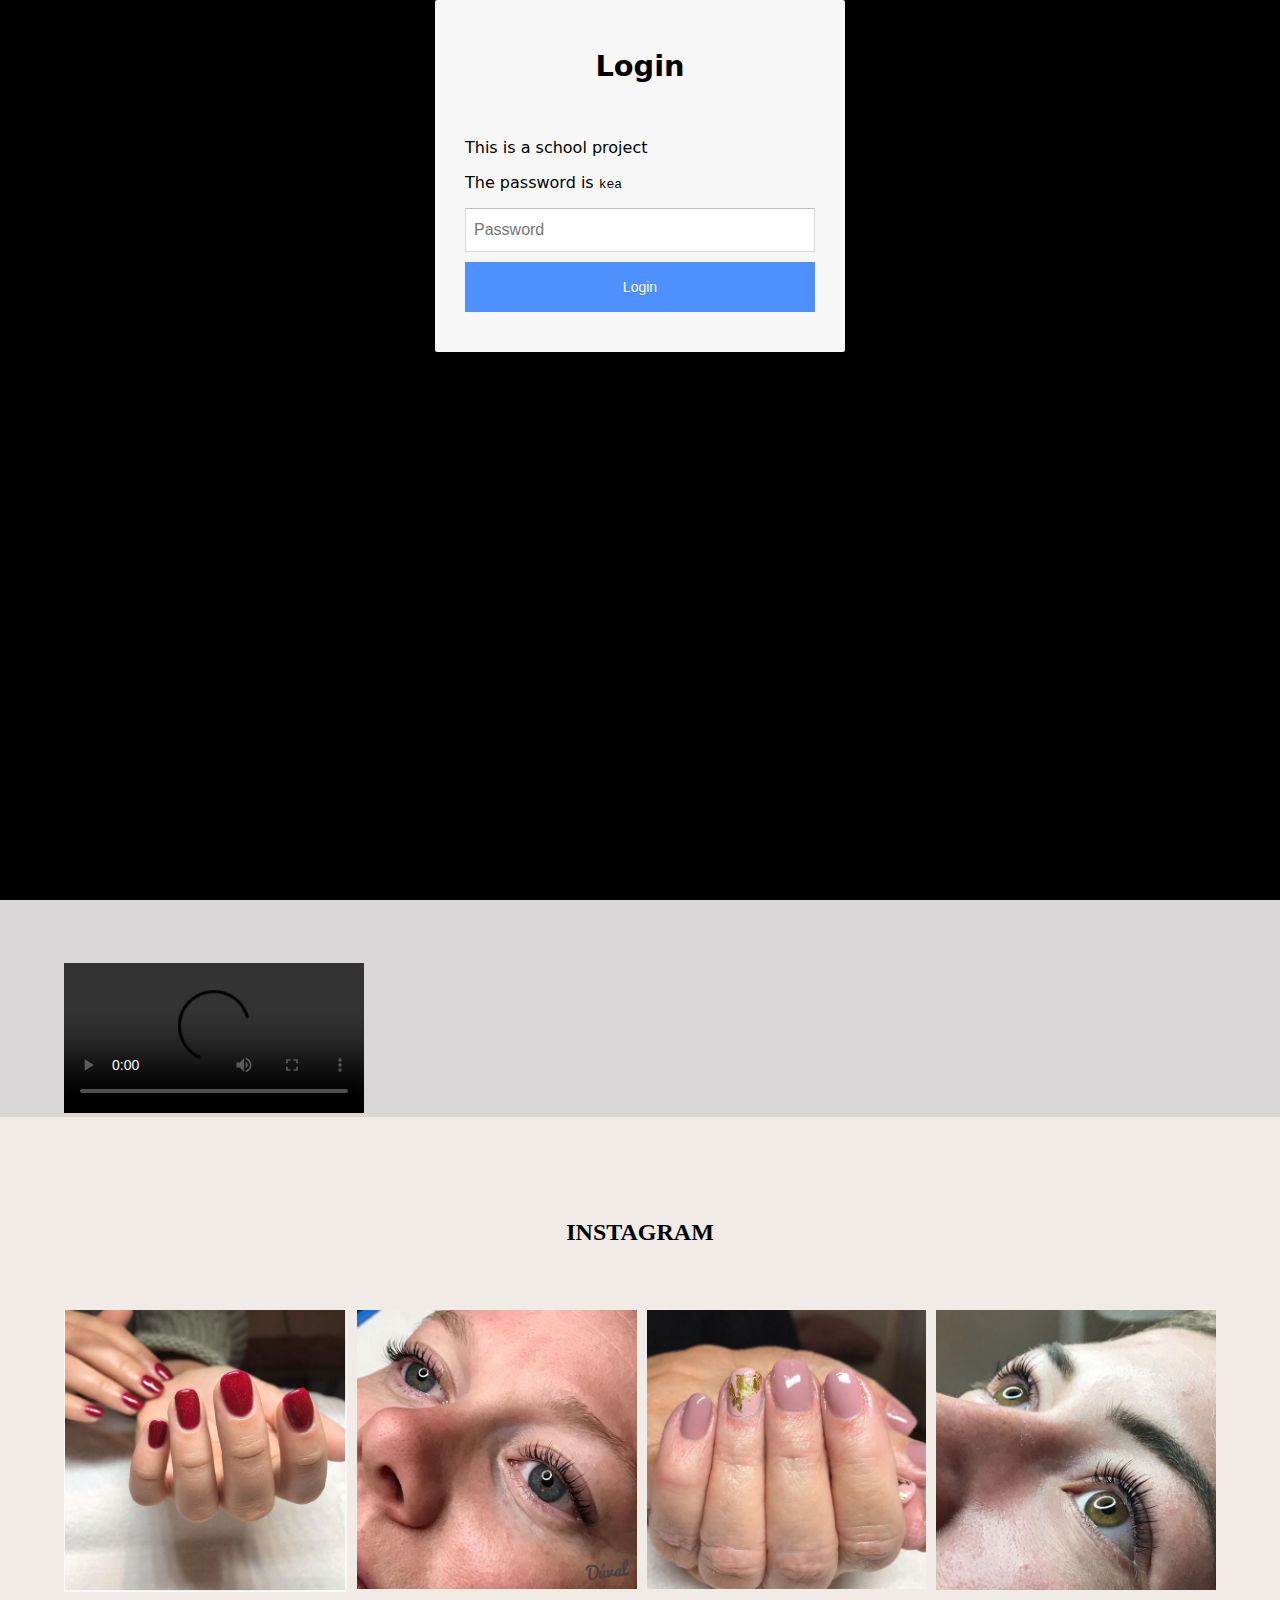
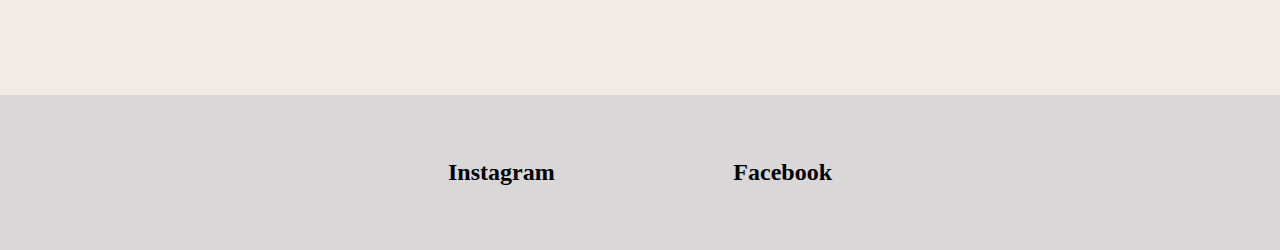
==== index.html @ 5f2fd252 "a" ====
<!DOCTYPE html>
<html lang="en">
  <head>
    <meta charset="UTF-8" />
    <meta http-equiv="X-UA-Compatible" content="IE=edge" />
    <meta name="viewport" content="width=device-width, initial-scale=1.0" />
    <title>Dúval</title>
    <link rel="stylesheet" href="stylescss/mutual_styles.css" />
    <link rel="stylesheet" href="stylescss/index.css" />
    <meta name="robots" content="noindex" />

    <link rel="preconnect" href="https://fonts.googleapis.com" />
    <link rel="preconnect" href="https://fonts.gstatic.com" crossorigin />
    <link
      href="https://fonts.googleapis.com/css2?family=Bodoni+Moda&family=Cormorant+Garamond:wght@300&family=Oranienbaum&display=swap"
      rel="stylesheet"
    />
  </head>

  <body>
    <header>
      <button class="toggle-btn">Menu</button>
      <div class="hjem">
        <a href="index.html"> DÚVAL</a>
      </div>
      <nav>
        <ul>
          <li>
            <a href="negle.html">Negle</a>
          </li>
          <li>
            <a href="vipper.html">Vipper</a>
          </li>
          <li>
            <a href="bars.html">Access Bars</a>
          </li>
          <li>
            <a href="booking.html">Booking</a>
          </li>
          <li>
            <a href="info.html">Om Dúval</a>
          </li>
        </ul>
      </nav>
    </header>

    <main>
      <section id="section_1">
        <video id="splashvideo" poster="video" autoplay muted loop>
          <source
            src="http://www.amaliekn.dk/kea/05_indhold/redesign/splashvideo_done.mp4"
            type="video/mp4"
          />
        </video>
        <h1></h1>
      </section>

      <section id="section_2">
        <ul class="mini">
          <li class="negle">
            <a href="negle.html">Negle</a>
          </li>
          <li class="vipper">
            <a href="vipper.html"> Vipper</a>
          </li>
          <li class="bars">
            <a href="bars.html">Bars</a>
          </li>
        </ul>
      </section>

      <section id="section_3">
        <div class="wrapper">
          <div class="tekst">
            <p>
              Hos Dúval negle og vipper får du lavet flotte og naturlige negle
              og vipper
            </p>

            <p>udført at en professionel negle- og vippe tekniker.</p>
          </div>

          <div class="knap_1">
            <a href="info.html"> Læs mere</a>
          </div>
        </div>

        <div class="knap">
          <a href="booking.html"> Book nu</a>
        </div>
      </section>

      <section id="section_4">
        <div class="video">
          <video
            controls
            src="http://pernilleniels.dk/kea/05_indhold/video.mp4"
          ></video>
        </div>
      </section>

      <section id="section_5">
        <h2>INSTAGRAM</h2>

        <div class="wrapper">
          <div class="billed">
            <img src="instabilleder/insta1.png" alt="insta1" />
          </div>
          <div class="billed">
            <img src="instabilleder/insta2.png" alt="insta2" />
          </div>
          <div class="billed">
            <img src="instabilleder/insta3.png" alt="insta3" />
          </div>
          <div class="billed">
            <img src="instabilleder/insta4.png" alt="insta4" />
          </div>
        </div>
      </section>

      <section id="section_6">
        <div class="wrapper">
          <div class="instagram">
            <a href="https://www.instagram.com/duval_negle/"> Instagram </a>
          </div>
          <div class="facebook">
            <a href="https://www.facebook.com/DuvalNegle">Facebook</a>
          </div>
        </div>
      </section>
    </main>

    <footer></footer>

    <script src="javascript/login.js"></script>
  </body>
</html>
---- stylescss/mutual_styles.css ----
* {
  box-sizing: border-box;
  margin: 0;
}
body {
  background-color: #d9d7d7;
}

/* ------------------------------------------------ header -------------------------------------------- */
/* burgermenu */
.toggle-btn {
  display: none;
}

header {
  background-color: #cfbebe;
  padding-top: 2%;
}
header .hjem{
  text-align: center;
}
.hjem a {
  font-size: 5rem;
<<<<<<< HEAD
  margin-left: 45%;
  font-family: "Bodino moda", serif;
=======
  margin-left: 40%;
  font-family: "Bodoni Moda", serif;
>>>>>>> e6602a6585b14df5806ae4e05a92925666d79647
}
ul {
  list-style: none;
  display: flex;
  justify-content: space-between;
  margin-left: 20%;
  margin-right: 20%;
  padding: 40px;
  display: flex;
  gap: 20px;
}
a {
  font-family: "Bodoni", bold;
  text-decoration: none;
  font-weight: bold;
  font-size: 1.5rem;
  color: black;
}
/* ----------------------------------------------------------------------------------------------------- */
h1 {
  font-family: "Bodoni Moda", serif;
  font-size: 3.5rem;
  text-align: center;
}
p {
  font-family: "Bodino moda", serif;
}

img {
  width: 100%;
  height: auto;
  display: block;
}

.knap a {
  border: solid white 2px;
  padding-block: 2%;
  padding-inline: 10%;
  background-color: #cfbebe;
  border-radius: 20px;
}
/* ------------------------------@MEDIACURRY----------------------------------------------------------------------- */

@media (max-width: 600px) {
  .toggle-btn {
    background: transparent;
    border: none;
    display: block;
    min-width: 44px;
    min-height: 44px;
    font-size: 1.1rem;
    cursor: pointer;
  }

  nav {
    display: none;
  }

  nav.shown {
    border-top: 1px solid #000;
    padding-top: 1rem;
    display: flex;
    flex: 1 1 100%;
    flex-flow: column;
  }

  nav ul {
    display: flex;
    flex-flow: column;
  }
}
---- stylescss/index.css ----
#splashvideo {
  width: 100%;
  height: auto;
  display: block;
}
.knap {
  padding: 10%;
}
.video {
  width: 30%;
  height: auto;
  display: block;
  margin-left: 5%;
}
#section_2 {
  margin-top: 5%;
  margin-bottom: 5%;
}
ul.mini {
  list-style: none;
  padding: 0;
  display: flex;
  flex-flow: column;
}

.mini li {
  padding: 2rem 3rem;
  flex: 1;
  text-align: center;
}
.mini .negle {
  background-image: url("../billeder/negle13.png");
  background-size: cover;
}
.mini .vipper {
  background-image: url("../billeder/vipper.png");
  background-size: cover;
}
.mini .bars {
  background-image: url("../billeder/bars2.png");
  background-size: cover;
}

#section_3 .tekst {
  text-align: center;
}
#section_3 .knap_1 {
  border: solid white 2px;
  padding-block: 0.5%;
  padding-inline: 5%;
  background-color: #cfbebe;
  border-radius: 20px;
  text-align: center;
}
#section_3 .knap {
  text-align: center;
  padding-top: 8%;
}
#section_4 .video {
  place-items: center;
}
#section_5 {
  background-color: #f0ebe7;
  padding-block: 8%;
}
#section_5 h2 {
  text-align: center;
  margin-bottom: 5%;
}
#section_5 .wrapper {
  display: grid;
  grid-template-columns: 1fr 1fr;
  grid-row: 1fr 1fr;
  gap: 20px;
  margin-inline: 2%;
}
#section_6 .wrapper {
  display: flex;
  justify-content: space-between;
  margin-inline: 15%;
  margin-block: 5%;
}

@media (min-width: 600px) {
  ul.mini {
    list-style: none;
    padding: 0;
    display: flex;
    flex-flow: wrap;
  }
  #section_3 .wrapper {
    display: flex;
    /* grid-template-columns: 1fr 1fr; */
    justify-content: space-between;
    padding-left: 20%;
    padding-right: 25%;
    flex-flow: wrap;
  }
  #section_3 .tekst {
    text-align: center;
    font-size: 1.2rem;
  }
  #section_3 .knap_1 {
    border: solid white 2px;
    padding-block: 0.5%;
    padding-inline: 5%;
    background-color: #cfbebe;
    border-radius: 20px;
  }
  #section_5 .wrapper {
    display: flex;
    justify-content: space-between;
    gap: 10px;
    margin-inline: 5%;
  }
  #section_6 .wrapper {
    display: flex;
    justify-content: space-between;
    margin-inline: 35%;
    margin-block: 5%;
  }
}
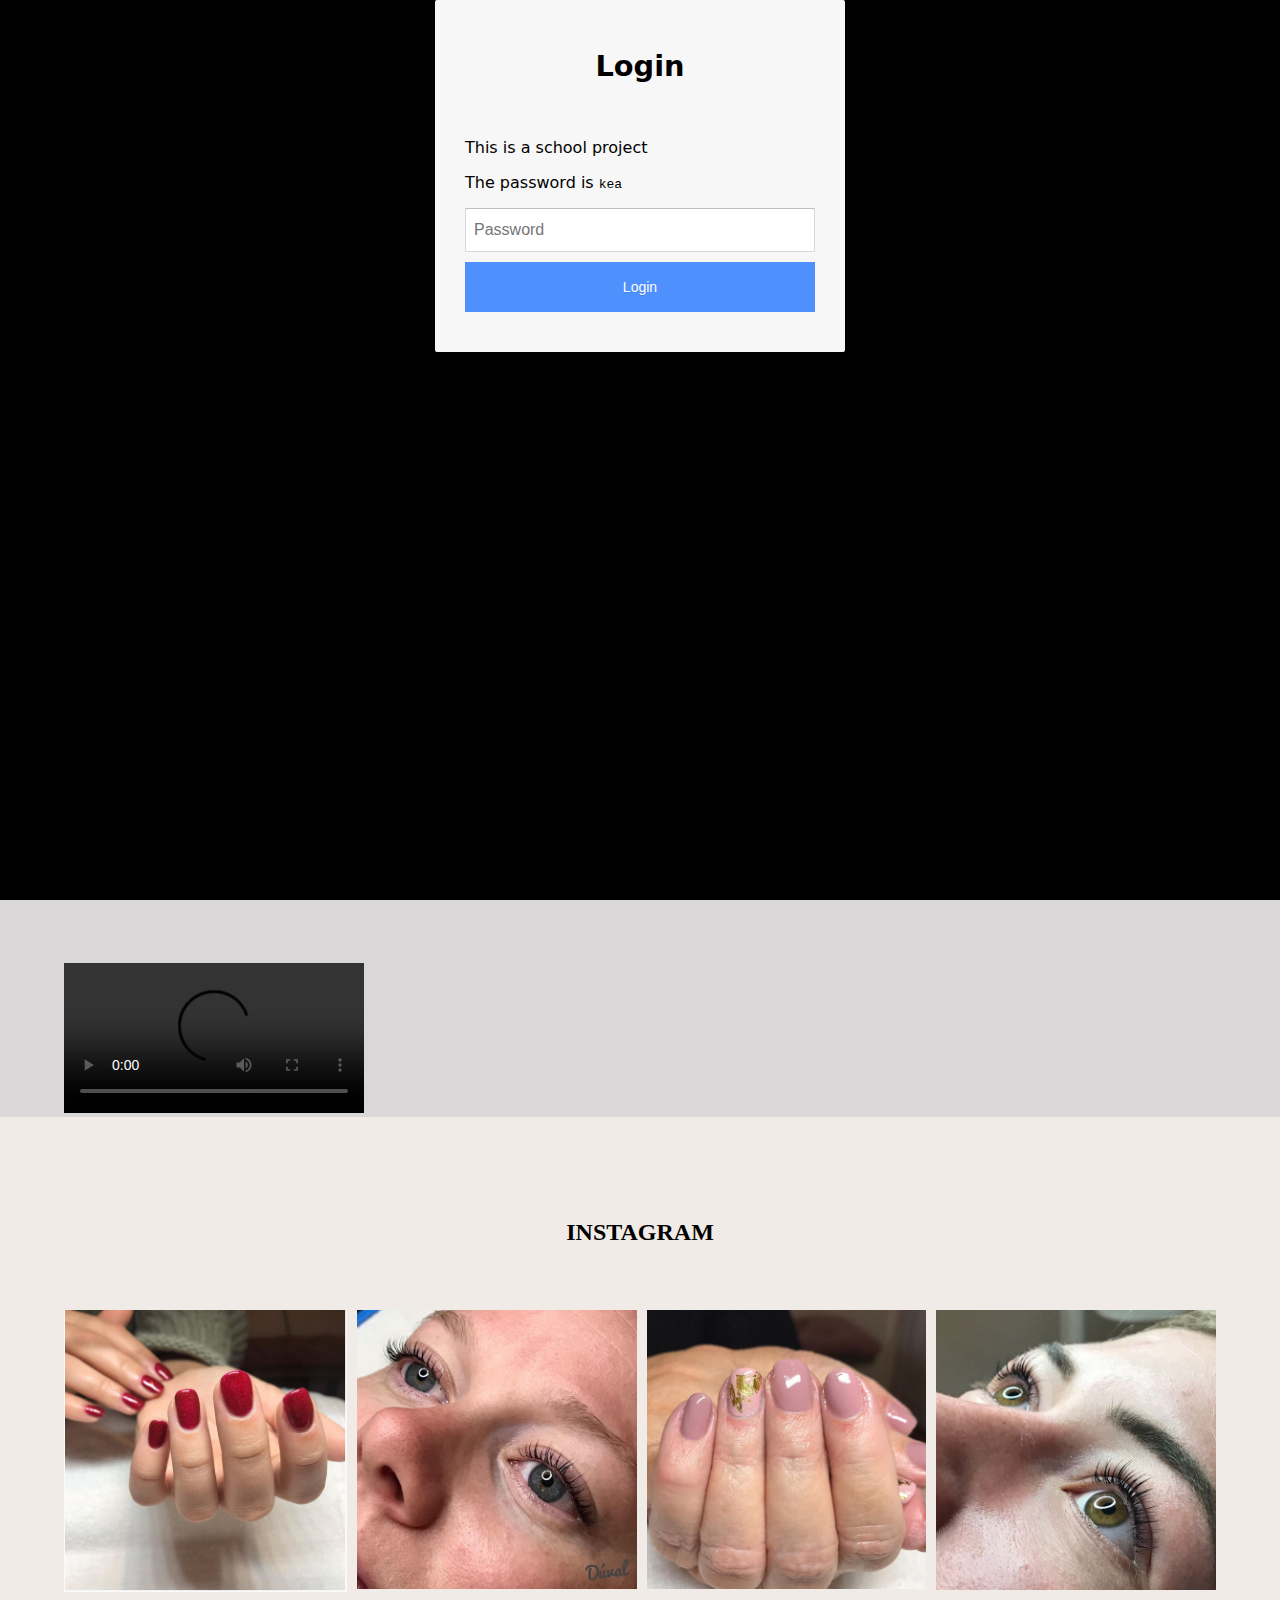
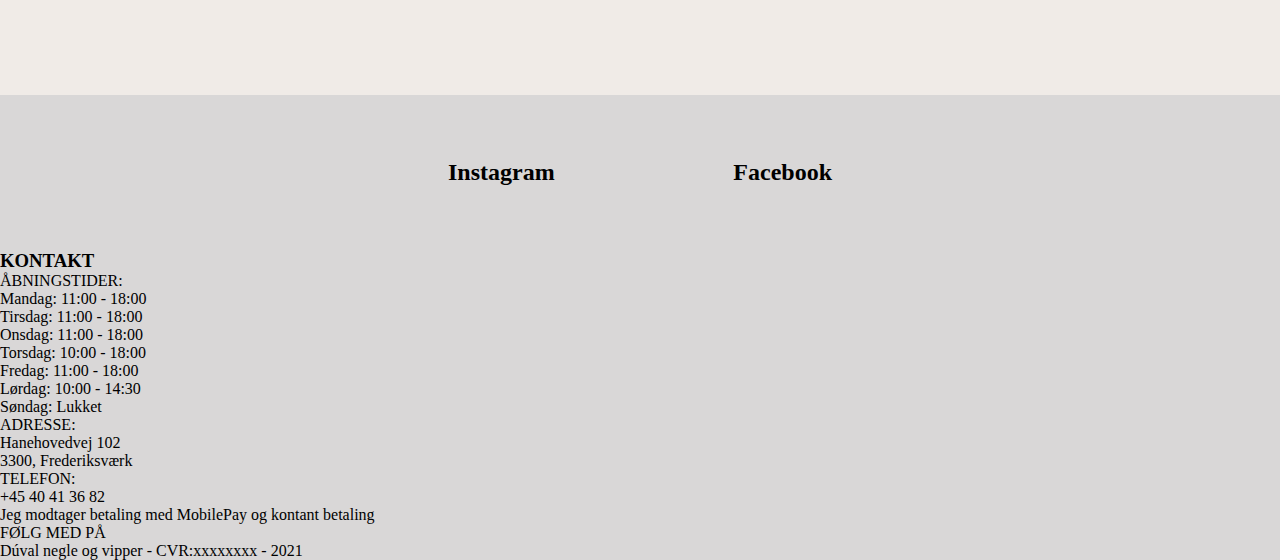
==== commit cd327a6e: "fodnote" ====
--- a/index.html
+++ b/index.html
@@ -130,7 +130,56 @@
       </section>
     </main>
 
-    <footer></footer>
+    <footer>
+      <section id="section_7">
+        <div class="logo"></div>
+        <div class="tekst_fodnote">
+          <div class="kontakt">
+            <h3>KONTAKT</h3>
+            <p>ÅBNINGSTIDER:</p>
+            <div class="mandag">
+              <p>Mandag: 11:00 - 18:00</p>
+            </div>
+            <div class="tirsdag">
+              <p>Tirsdag: 11:00 - 18:00</p>
+            </div>
+            <div class="onsdag">
+              <p>Onsdag: 11:00 - 18:00</p>
+            </div>
+            <div class="torsdag">
+              <p>Torsdag: 10:00 - 18:00</p>
+            </div>
+            <div class="fredag">
+              <p>Fredag: 11:00 - 18:00</p>
+            </div>
+            <div class="lørdag">
+              <p>Lørdag: 10:00 - 14:30</p>
+            </div>
+            <div class="søndag">
+              <p>Søndag: Lukket</p>
+            </div>
+          </div>
+          <div class="adresse">
+            <p>ADRESSE:</p>
+            <p>Hanehovedvej 102</p>
+            <p>3300, Frederiksværk</p>
+          </div>
+          <div class="telefon">
+            <p>TELEFON:</p>
+            <p>+45 40 41 36 82</p>
+          </div>
+          <div class="betaling">
+            <p>Jeg modtager betaling med MobilePay og kontant betaling</p>
+          </div>
+          <div class="folg_med">
+            <p>FØLG MED PÅ</p>
+          </div>
+          <div class="cvr_fod">
+            <p>Dúval negle og vipper - CVR:xxxxxxxx - 2021</p>
+          </div>
+        </div>
+      </section>
+    </footer>
 
     <script src="javascript/login.js"></script>
   </body>
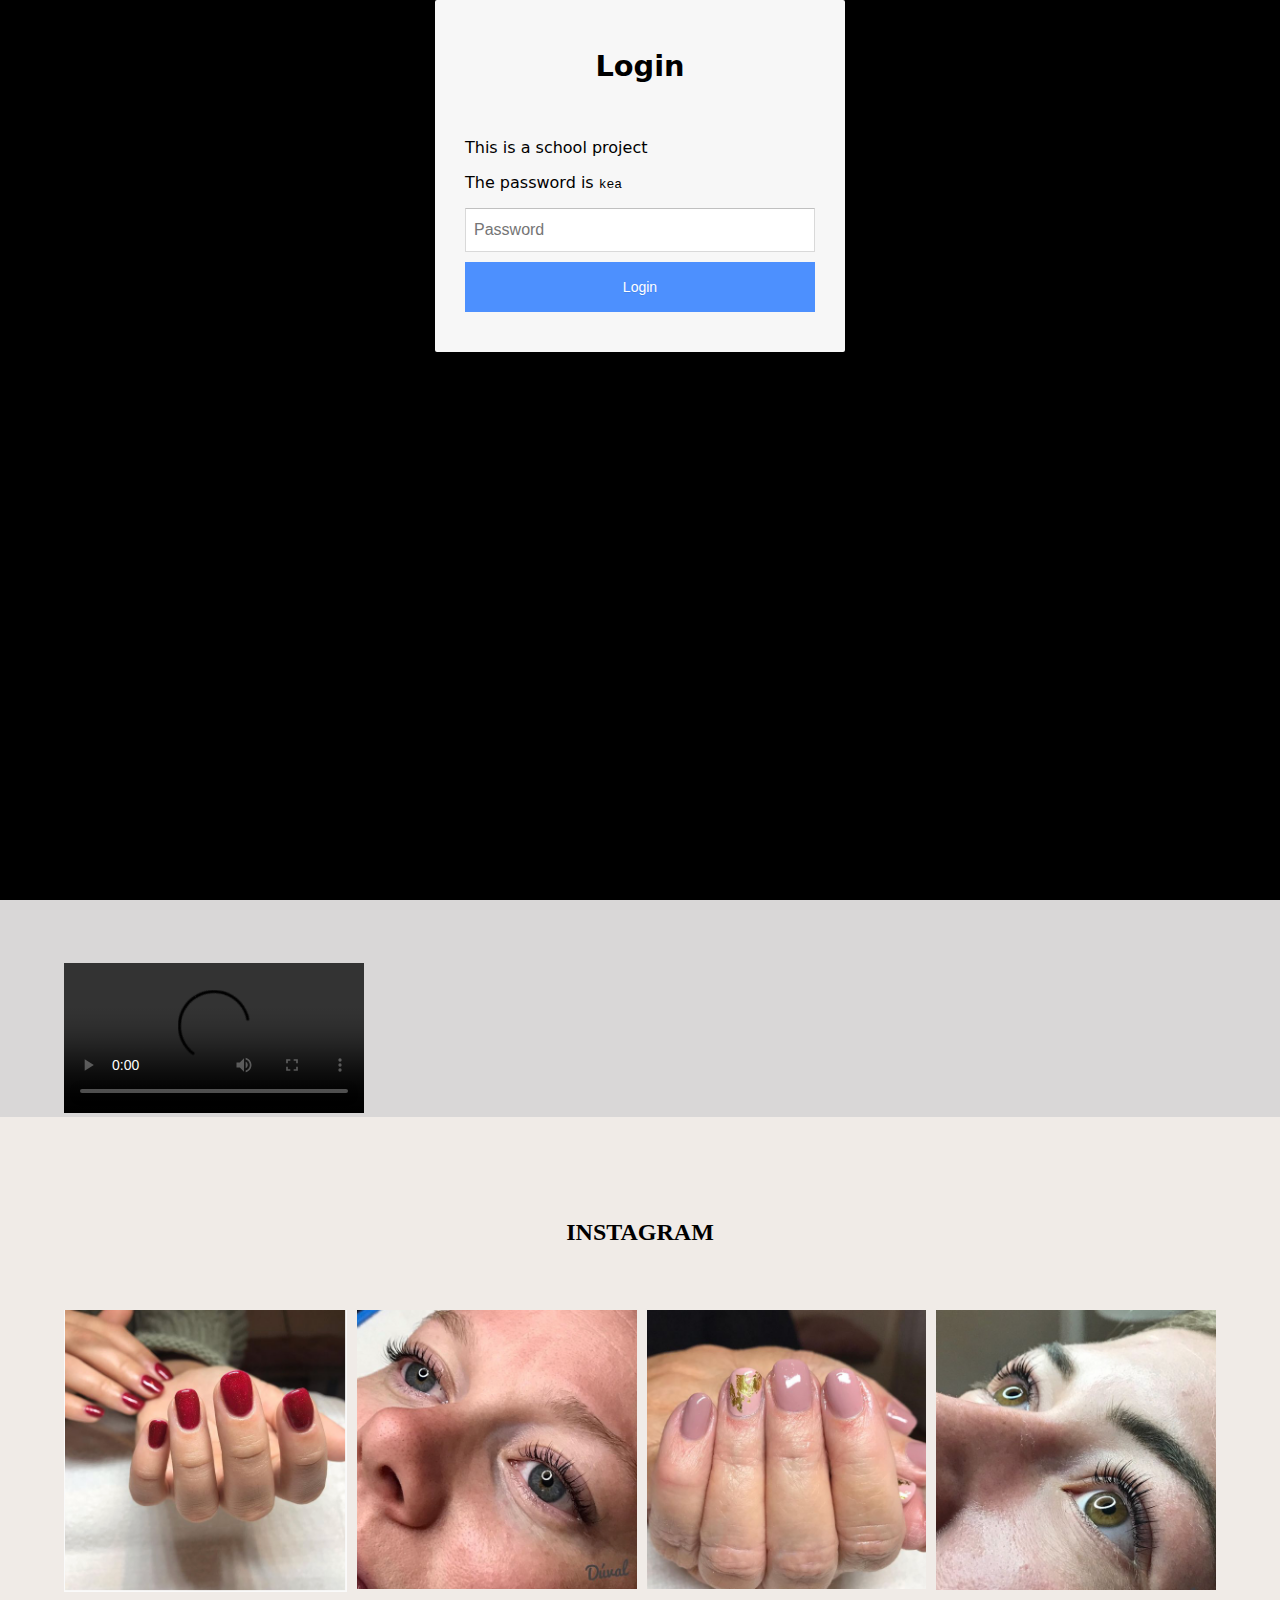
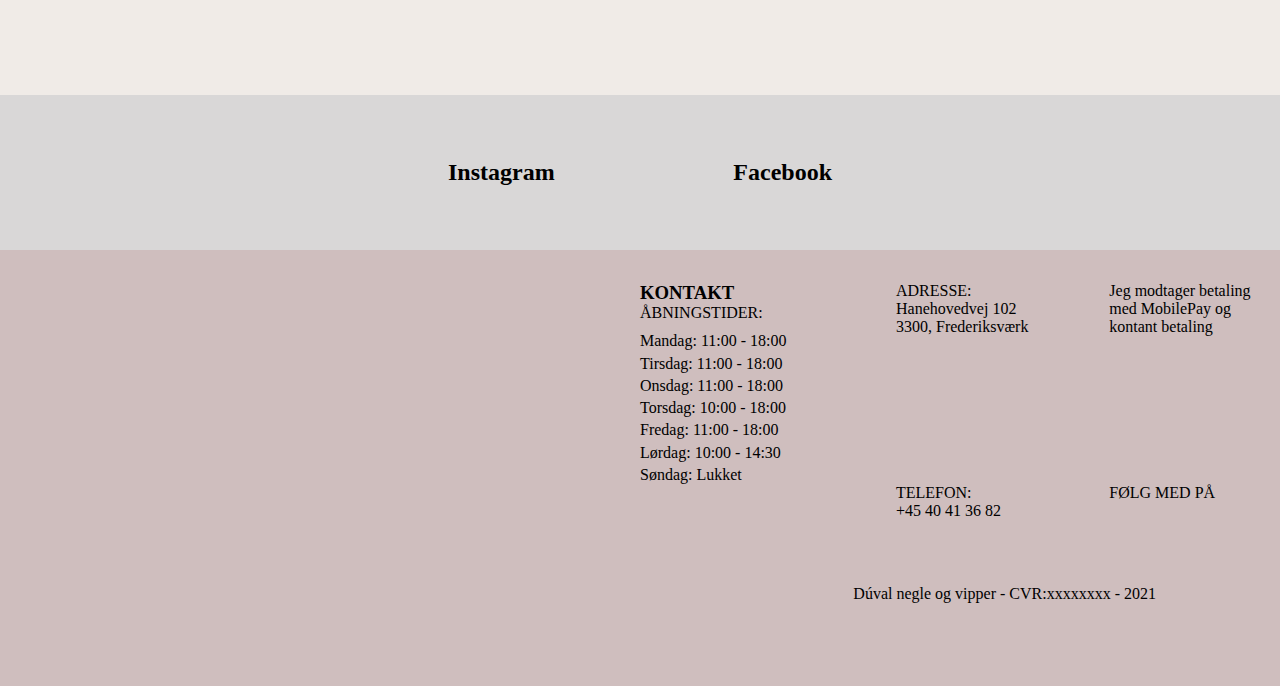
==== commit c1c881b7: "fodnote" ====
--- a/index.html
+++ b/index.html
@@ -152,10 +152,10 @@
             <div class="fredag">
               <p>Fredag: 11:00 - 18:00</p>
             </div>
-            <div class="lørdag">
+            <div class="lordag">
               <p>Lørdag: 10:00 - 14:30</p>
             </div>
-            <div class="søndag">
+            <div class="sondag">
               <p>Søndag: Lukket</p>
             </div>
           </div>
--- a/stylescss/index.css
+++ b/stylescss/index.css
@@ -80,6 +80,67 @@
   margin-inline: 15%;
   margin-block: 5%;
 }
+#section_7 {
+  display: grid;
+  grid-template-columns: 1fr 1fr;
+
+  background-color: #cfbebe;
+}
+.tekst_fodnote {
+  display: grid;
+  grid-template-columns: 1fr 1fr 1fr;
+  grid-template-rows: 2fr 1fr 1fr;
+  margin-top: 5%;
+}
+.kontakt {
+  grid-column: 1/2;
+  grid-auto-rows: auto;
+}
+.adresse {
+  grid-column: 2/3;
+  margin-left: 20%;
+  grid-auto-rows: auto;
+}
+.telefon {
+  grid-column: 2/3;
+  grid-auto-rows: auto;
+  margin-left: 20%;
+}
+.betaling {
+  grid-column: 3/4;
+  grid-row: 1/2;
+  margin-left: 20%;
+}
+.folg_med {
+  grid-column: 3/4;
+  grid-auto-rows: auto;
+  margin-left: 20%;
+}
+.cvr_fod {
+  grid-column: 2/4;
+  grid-auto-rows: auto;
+}
+.mandag {
+  margin-top: 5%;
+}
+.tirsdag {
+  margin-top: 2%;
+}
+.onsdag {
+  margin-top: 2%;
+}
+.torsdag {
+  margin-top: 2%;
+}
+.fredag {
+  margin-top: 2%;
+}
+.lordag {
+  margin-top: 2%;
+}
+.sondag {
+  margin-top: 2%;
+}
 
 @media (min-width: 600px) {
   ul.mini {
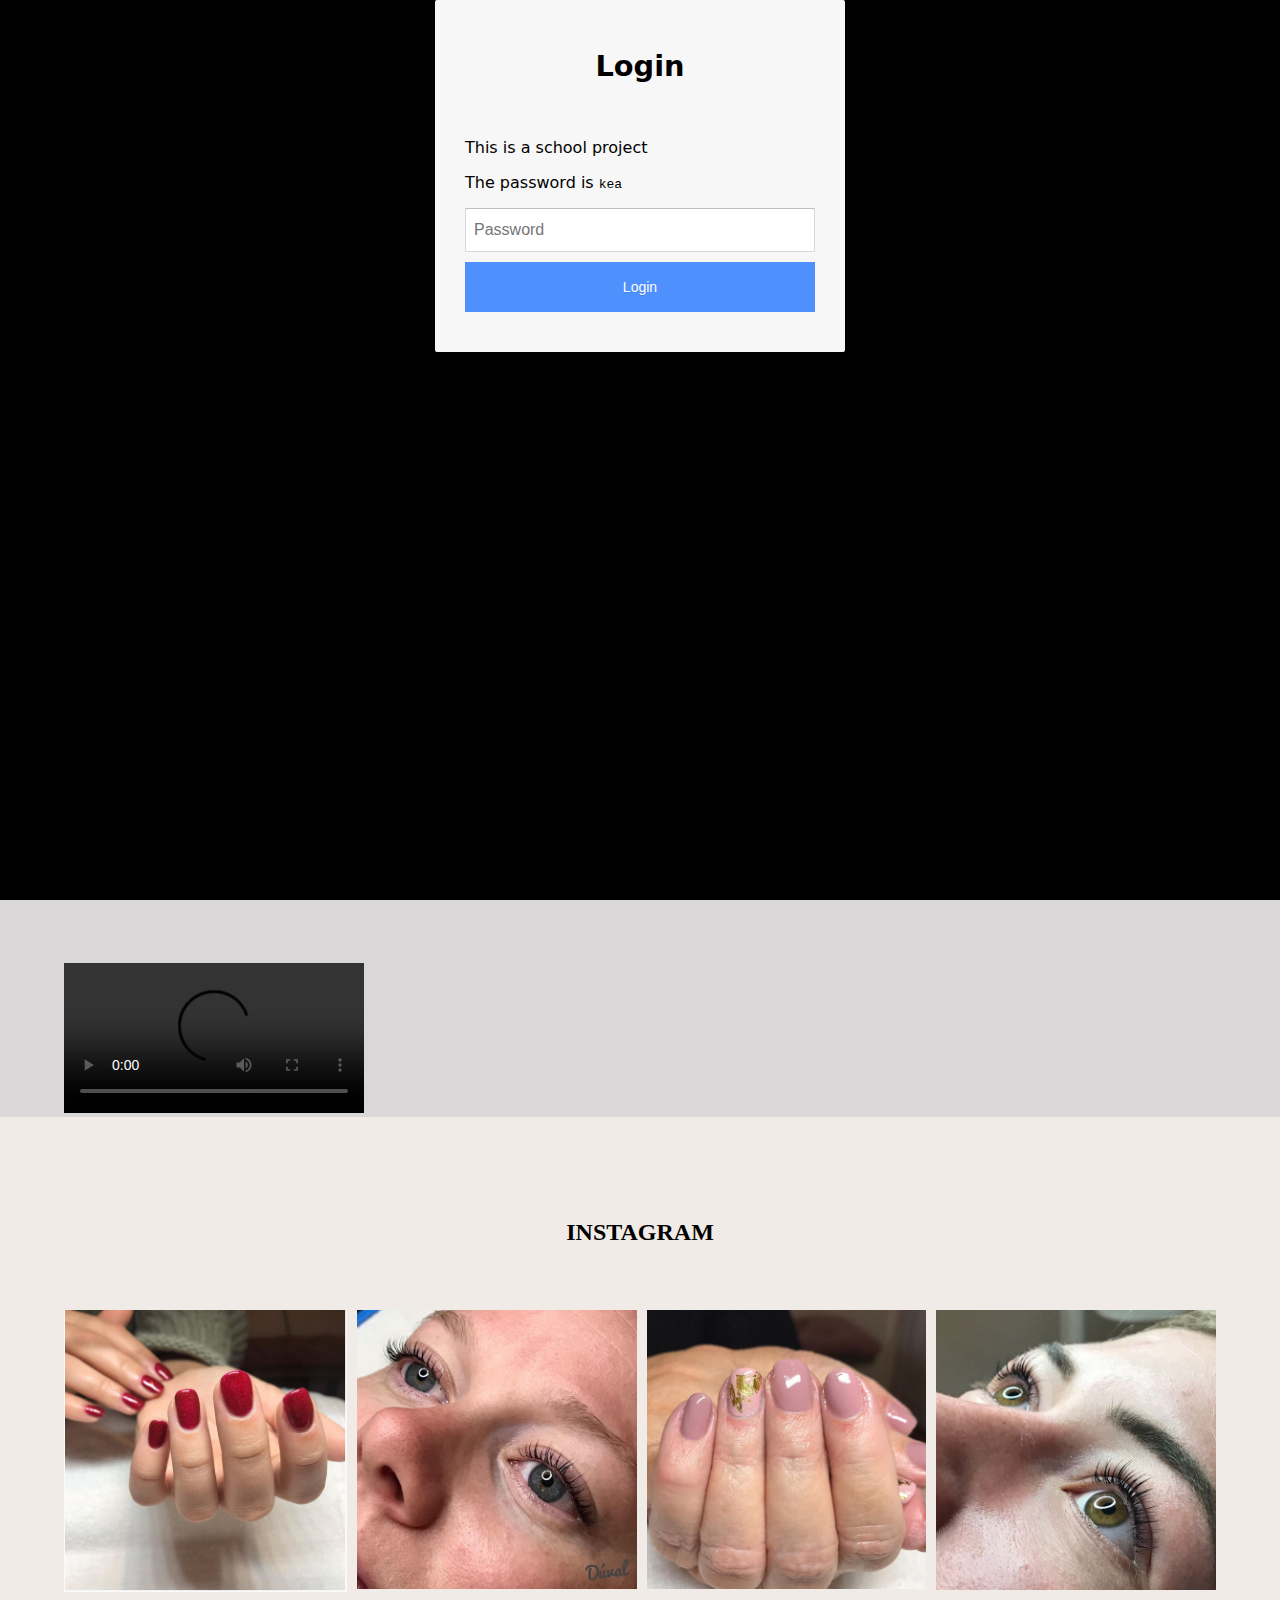
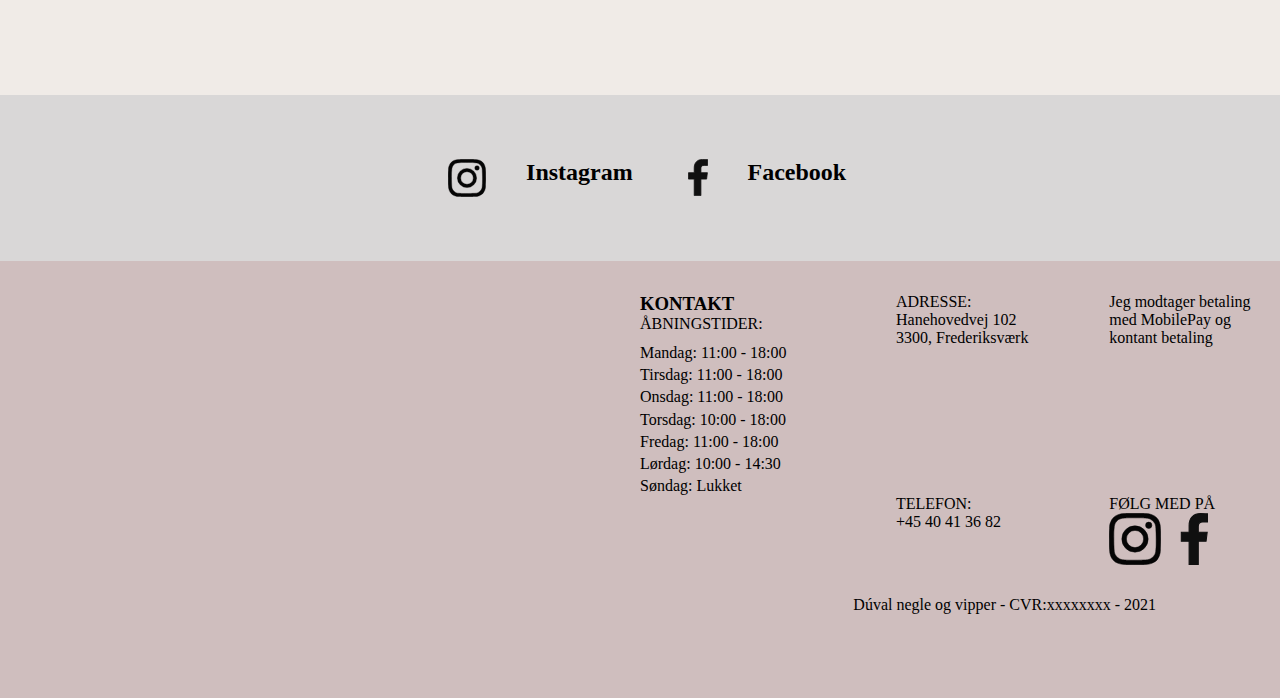
==== commit c0bc6d8f: "logo_index" ====
--- a/index.html
+++ b/index.html
@@ -120,8 +120,18 @@
 
       <section id="section_6">
         <div class="wrapper">
+          <div class="logo_insta">
+            <a href="https://www.instagram.com/duval_negle/">
+              <img src="socialemedierlogo/Instagram.svg" alt=""
+            /></a>
+          </div>
           <div class="instagram">
             <a href="https://www.instagram.com/duval_negle/"> Instagram </a>
+          </div>
+          <div class="logo_face">
+            <a href="https://www.facebook.com/DuvalNegle">
+              <img src="socialemedierlogo/Facebook.svg" alt=""
+            /></a>
           </div>
           <div class="facebook">
             <a href="https://www.facebook.com/DuvalNegle">Facebook</a>
@@ -173,6 +183,18 @@
           </div>
           <div class="folg_med">
             <p>FØLG MED PÅ</p>
+            <div class="wrapper">
+              <div class="instagram">
+                <a href="https://www.instagram.com/duval_negle/">
+                  <img src="socialemedierlogo/Instagram.svg" alt="instagram"
+                /></a>
+              </div>
+              <div class="facebook">
+                <a href="https://www.facebook.com/DuvalNegle"
+                  ><img src="socialemedierlogo/Facebook.svg" alt="Facebook"
+                /></a>
+              </div>
+            </div>
           </div>
           <div class="cvr_fod">
             <p>Dúval negle og vipper - CVR:xxxxxxxx - 2021</p>
--- a/stylescss/index.css
+++ b/stylescss/index.css
@@ -80,6 +80,13 @@
   margin-inline: 15%;
   margin-block: 5%;
 }
+#section_6 .logo_insta {
+  width: 10%;
+}
+#section_6 .logo_face {
+  width: 7%;
+}
+
 #section_7 {
   display: grid;
   grid-template-columns: 1fr 1fr;
@@ -141,7 +148,16 @@
 .sondag {
   margin-top: 2%;
 }
-
+.folg_med .wrapper {
+  display: flex;
+  gap: 10px;
+}
+.instagram {
+  width: 30%;
+}
+.facebook {
+  width: 22%;
+}
 @media (min-width: 600px) {
   ul.mini {
     list-style: none;
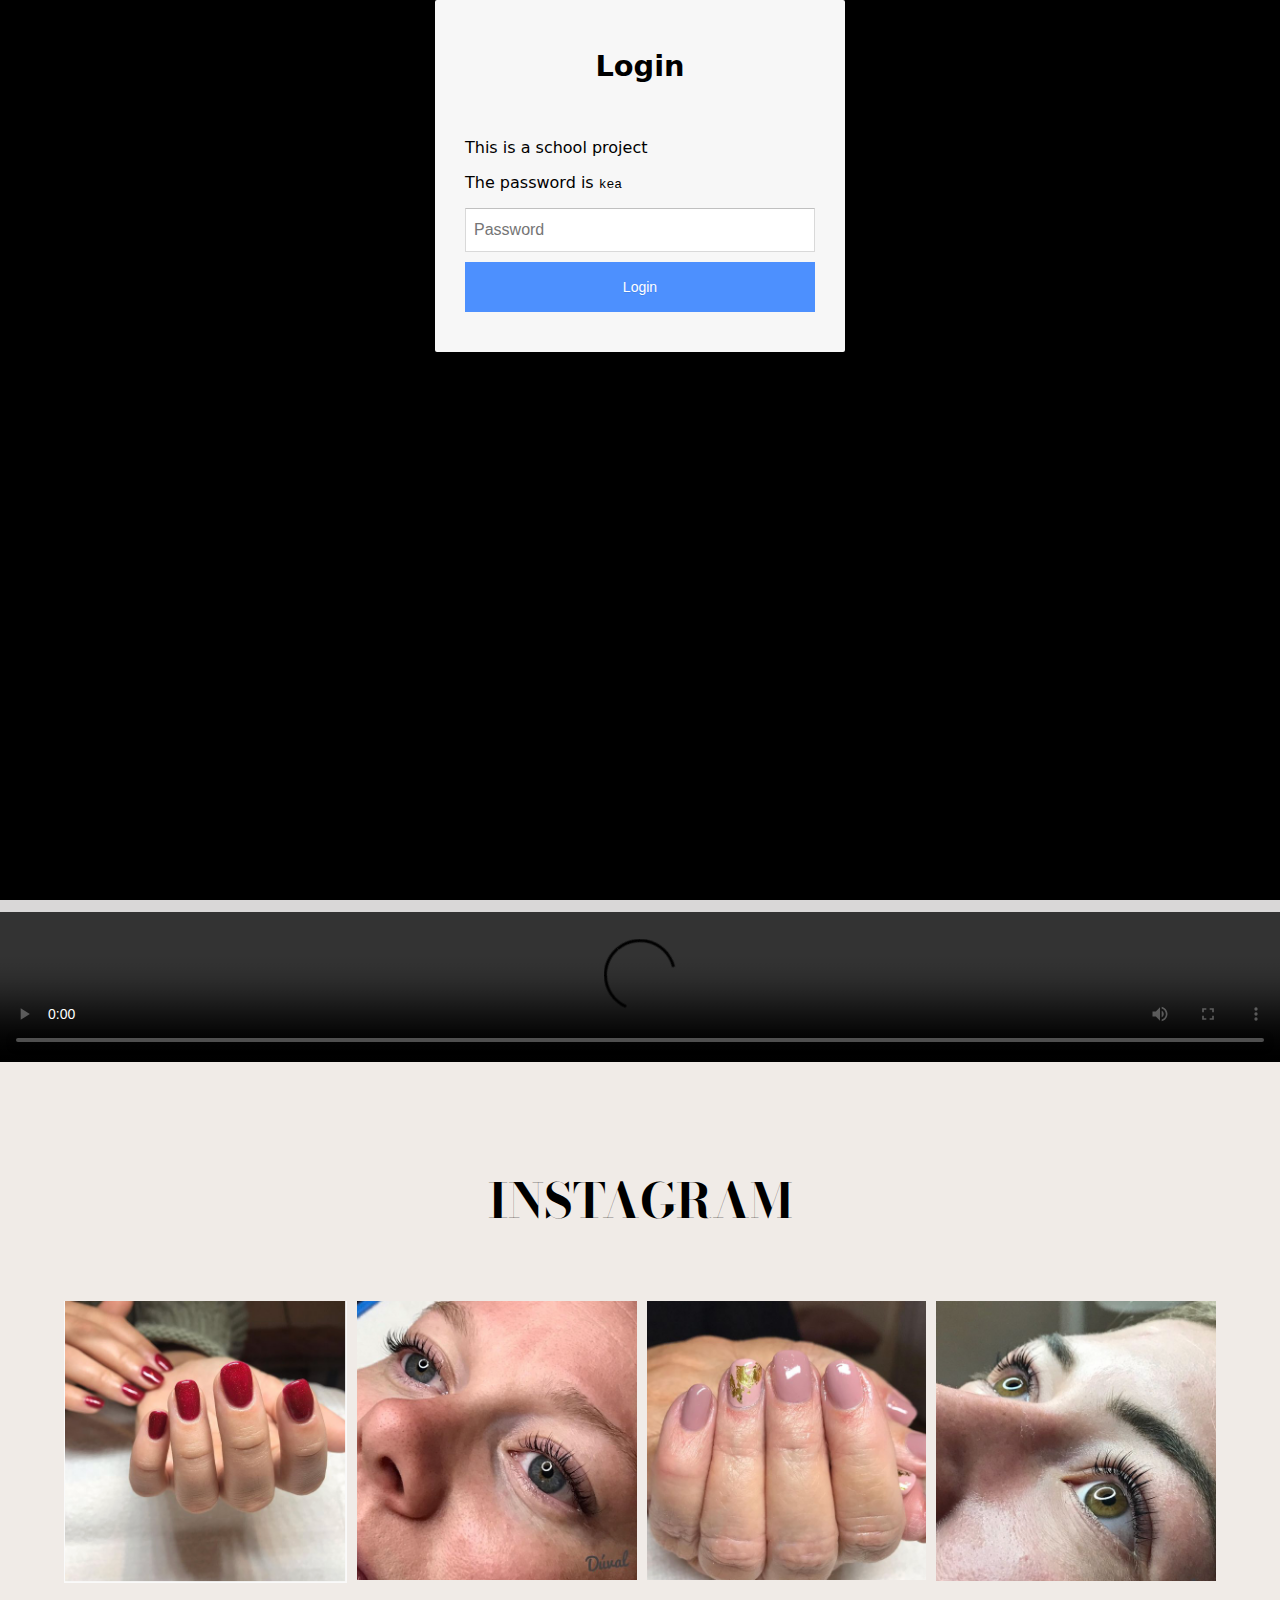
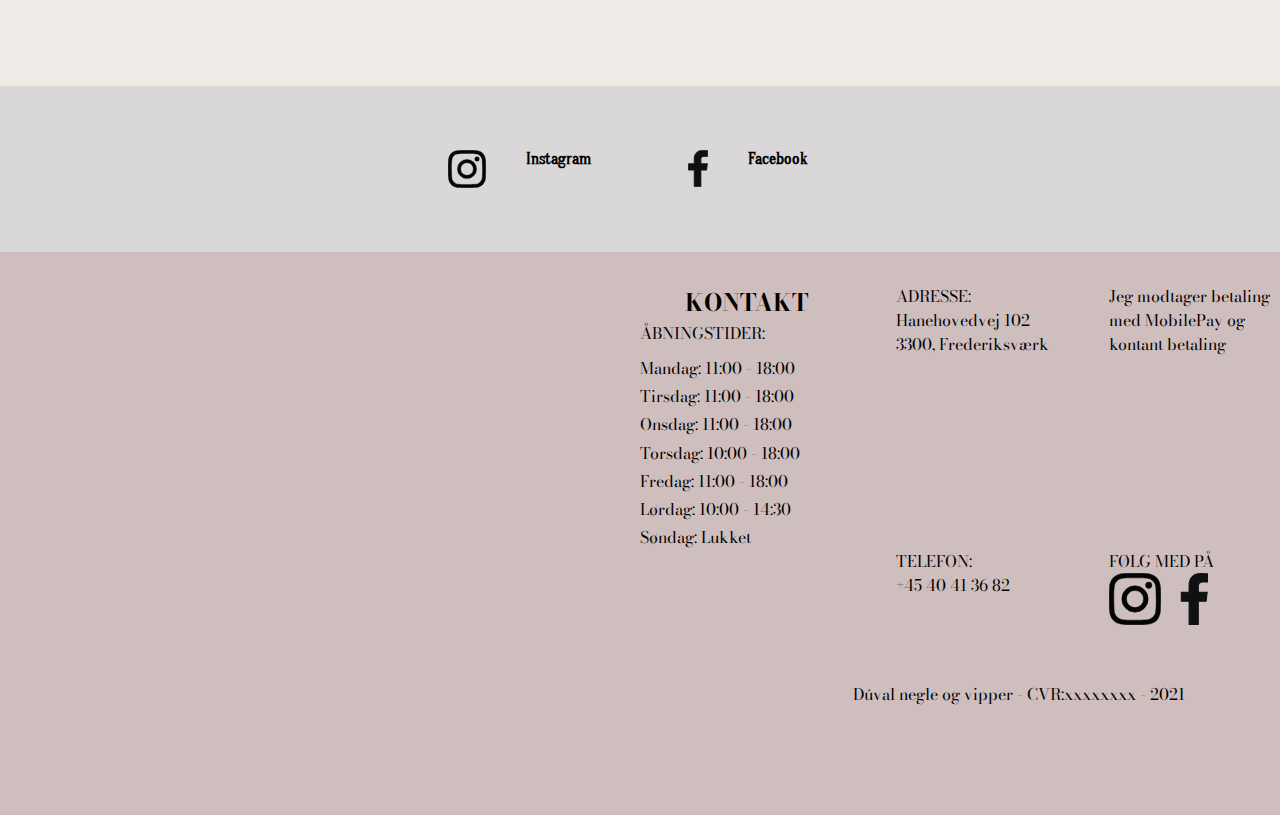
==== commit a324b254: "menu" ====
--- a/index.html
+++ b/index.html
@@ -19,10 +19,10 @@
 
   <body>
     <header>
-      <button class="toggle-btn">Menu</button>
       <div class="hjem">
         <a href="index.html"> DÚVAL</a>
       </div>
+      <button class="toggle-btn">Menu</button>
       <nav>
         <ul>
           <li>
--- a/stylescss/mutual_styles.css
+++ b/stylescss/mutual_styles.css
@@ -5,30 +5,32 @@
 body {
   background-color: #d9d7d7;
 }
-
+video {
+  height: auto;
+  display: block;
+}
 /* ------------------------------------------------ header -------------------------------------------- */
 /* burgermenu */
 .toggle-btn {
   display: none;
 }
-
+.toggle-btn {
+  padding-inline: 45%;
+  font-family: "Oranienbaum", serif;
+}
 header {
   background-color: #cfbebe;
   padding-top: 2%;
 }
-header .hjem{
+header .hjem {
   text-align: center;
 }
 .hjem a {
   font-size: 5rem;
-<<<<<<< HEAD
-  margin-left: 45%;
+
   font-family: "Bodino moda", serif;
-=======
-  margin-left: 40%;
-  font-family: "Bodoni Moda", serif;
->>>>>>> e6602a6585b14df5806ae4e05a92925666d79647
 }
+
 ul {
   list-style: none;
   display: flex;
@@ -40,20 +42,39 @@
   gap: 20px;
 }
 a {
-  font-family: "Bodoni", bold;
+  /* font-family: "Bodoni", bold; */
+  font-family: "Oranienbaum", serif;
   text-decoration: none;
   font-weight: bold;
-  font-size: 1.5rem;
+  font-size: 3 rem;
   color: black;
 }
 /* ----------------------------------------------------------------------------------------------------- */
-h1 {
+h1,
+h2,
+h3,
+h4 {
   font-family: "Bodoni Moda", serif;
-  font-size: 3.5rem;
   text-align: center;
 }
 p {
-  font-family: "Bodino moda", serif;
+  font-family: "Bodoni moda", serif;
+}
+
+h1 {
+  font-size: 4rem;
+}
+
+h2 {
+  font-size: 3rem;
+}
+
+h3 {
+  font-size: 1.5rem;
+}
+
+h4 {
+  font-size: 2rem;
 }
 
 img {
--- a/stylescss/index.css
+++ b/stylescss/index.css
@@ -6,11 +6,11 @@
 .knap {
   padding: 10%;
 }
-.video {
-  width: 30%;
+video {
+  width: 100%;
   height: auto;
   display: block;
-  margin-left: 5%;
+  /* margin-left: 5%; */
 }
 #section_2 {
   margin-top: 5%;
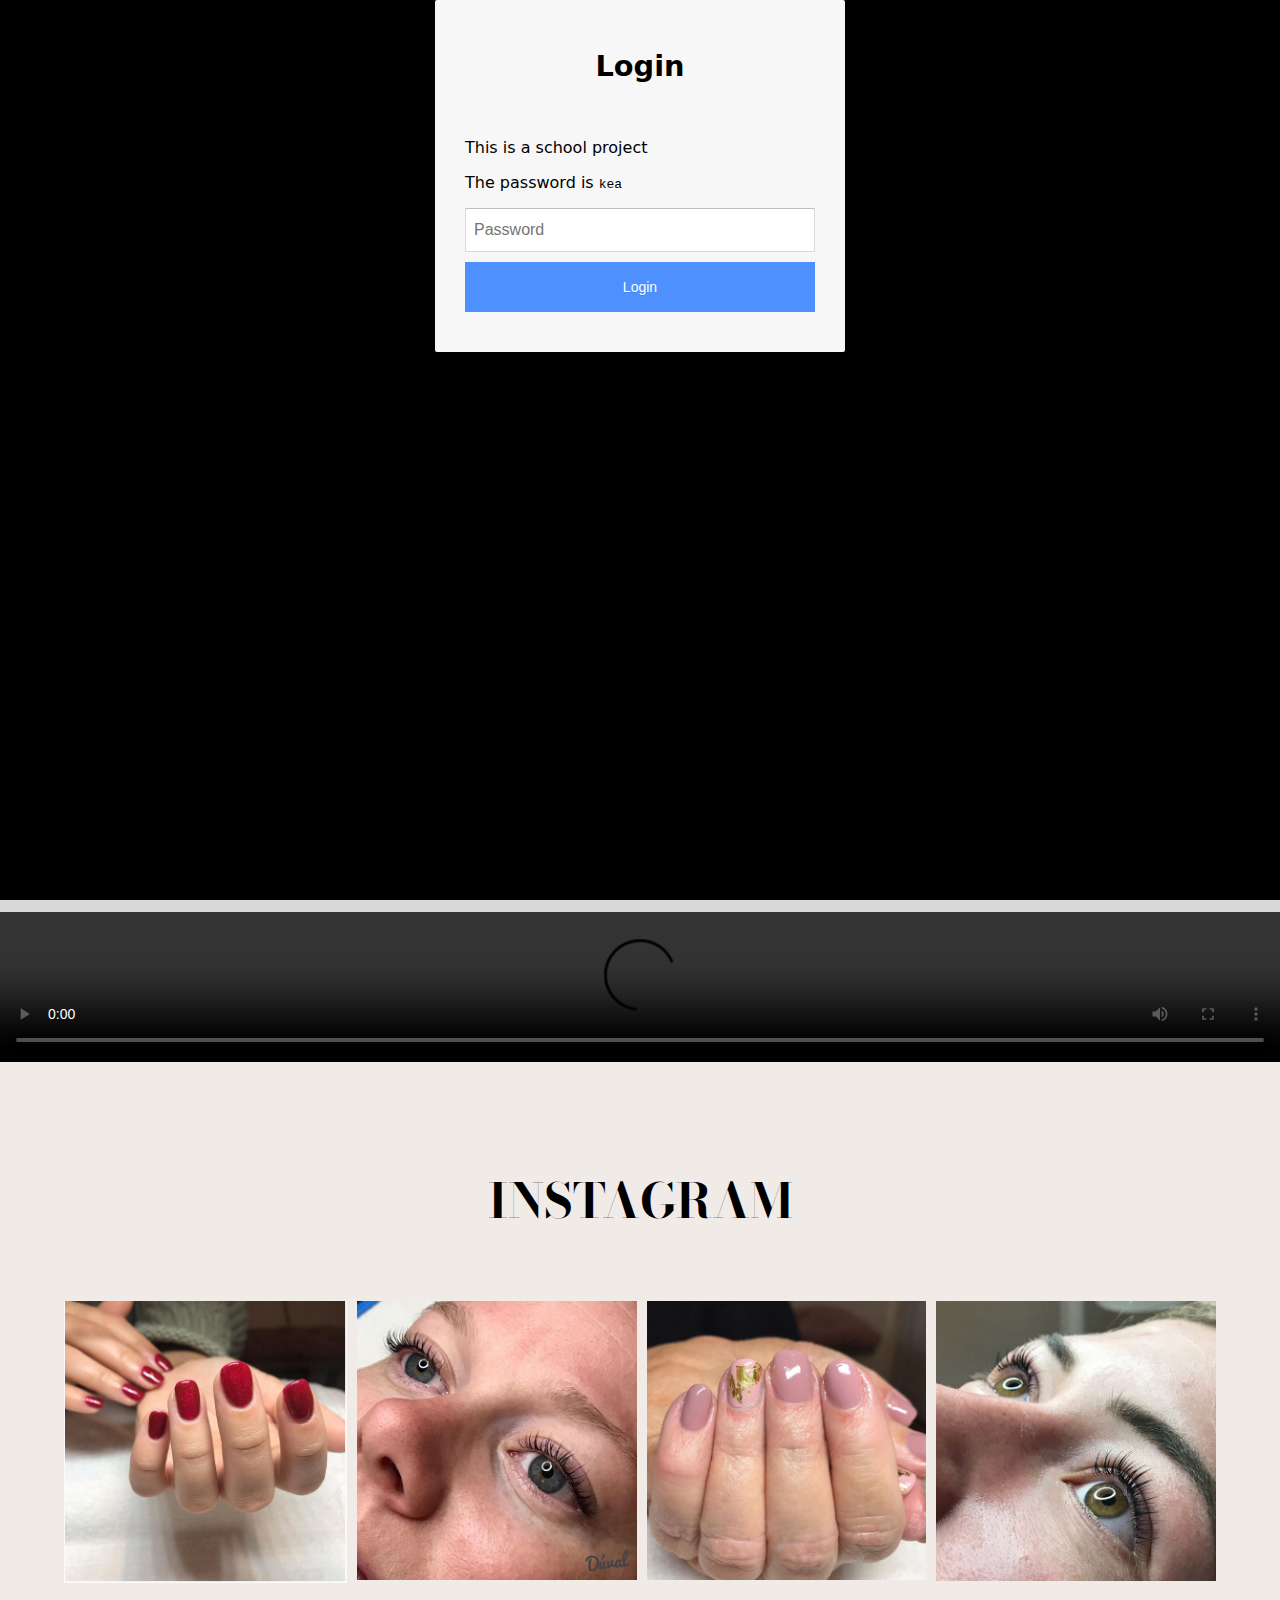
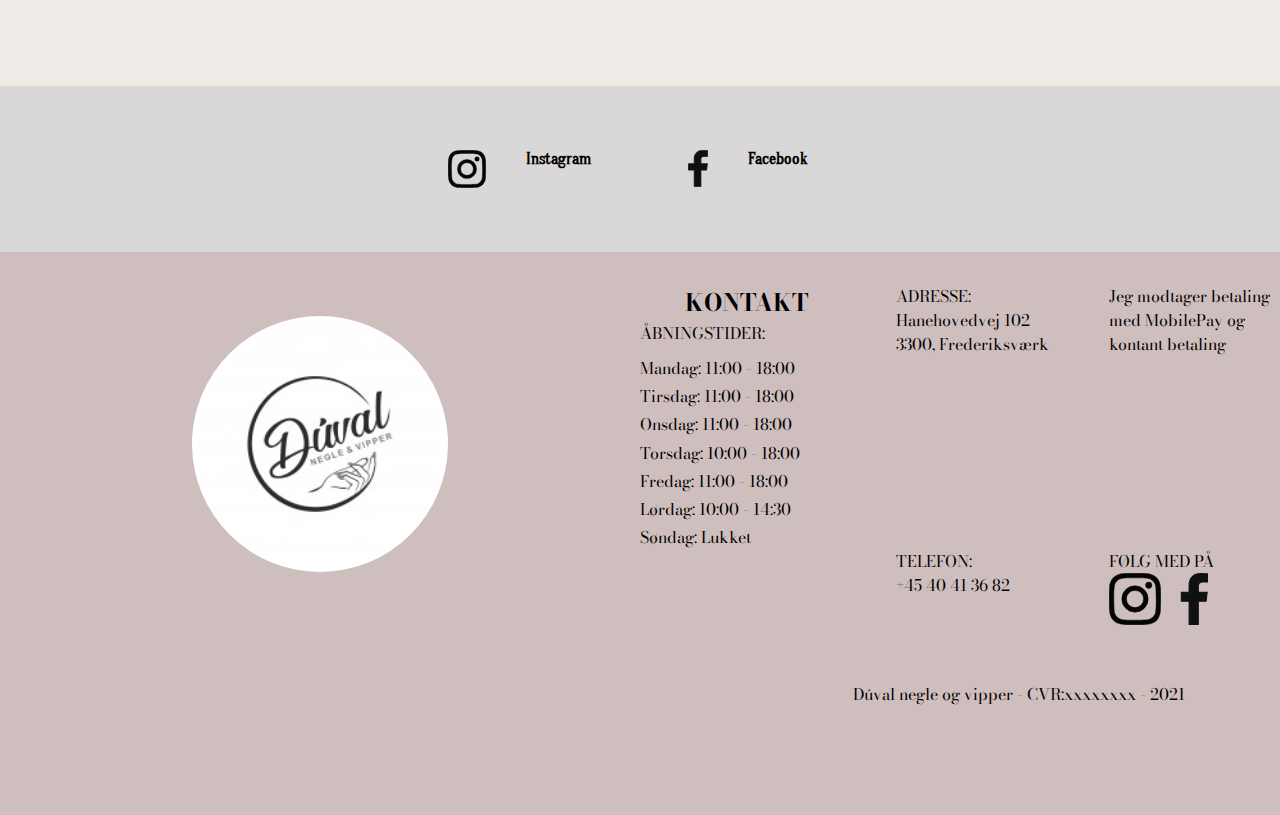
==== commit b3c03937: "logo" ====
--- a/index.html
+++ b/index.html
@@ -142,7 +142,12 @@
 
     <footer>
       <section id="section_7">
-        <div class="logo"></div>
+        <div class="logo">
+          <img
+            src="socialemedierlogo/40157b247168b04e22ef72c450b3b397.jpg"
+            alt="logo"
+          />
+        </div>
         <div class="tekst_fodnote">
           <div class="kontakt">
             <h3>KONTAKT</h3>
--- a/stylescss/index.css
+++ b/stylescss/index.css
@@ -158,6 +158,12 @@
 .facebook {
   width: 22%;
 }
+.logo img {
+  border-radius: 50%;
+  width: 40%;
+  margin-left: 30%;
+  margin-top: 10%;
+}
 @media (min-width: 600px) {
   ul.mini {
     list-style: none;
@@ -165,6 +171,7 @@
     display: flex;
     flex-flow: wrap;
   }
+
   #section_3 .wrapper {
     display: flex;
     /* grid-template-columns: 1fr 1fr; */
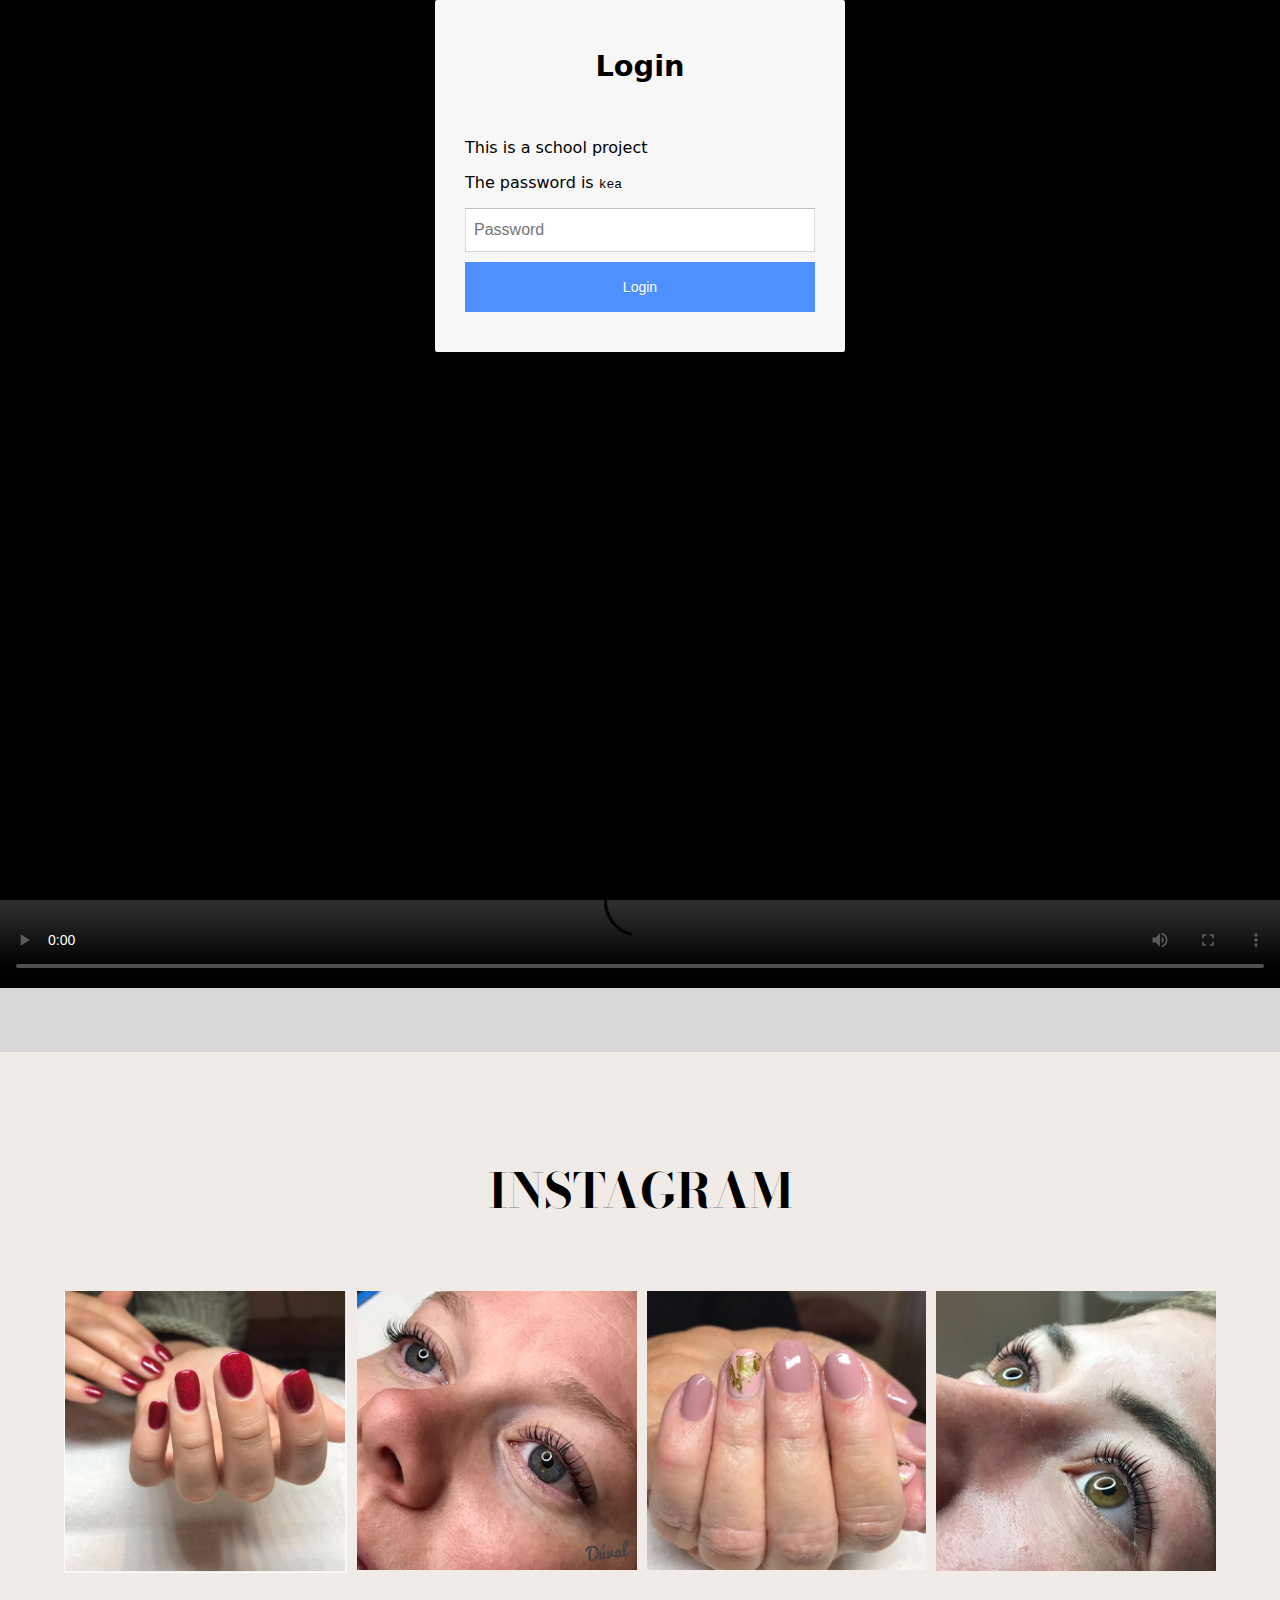
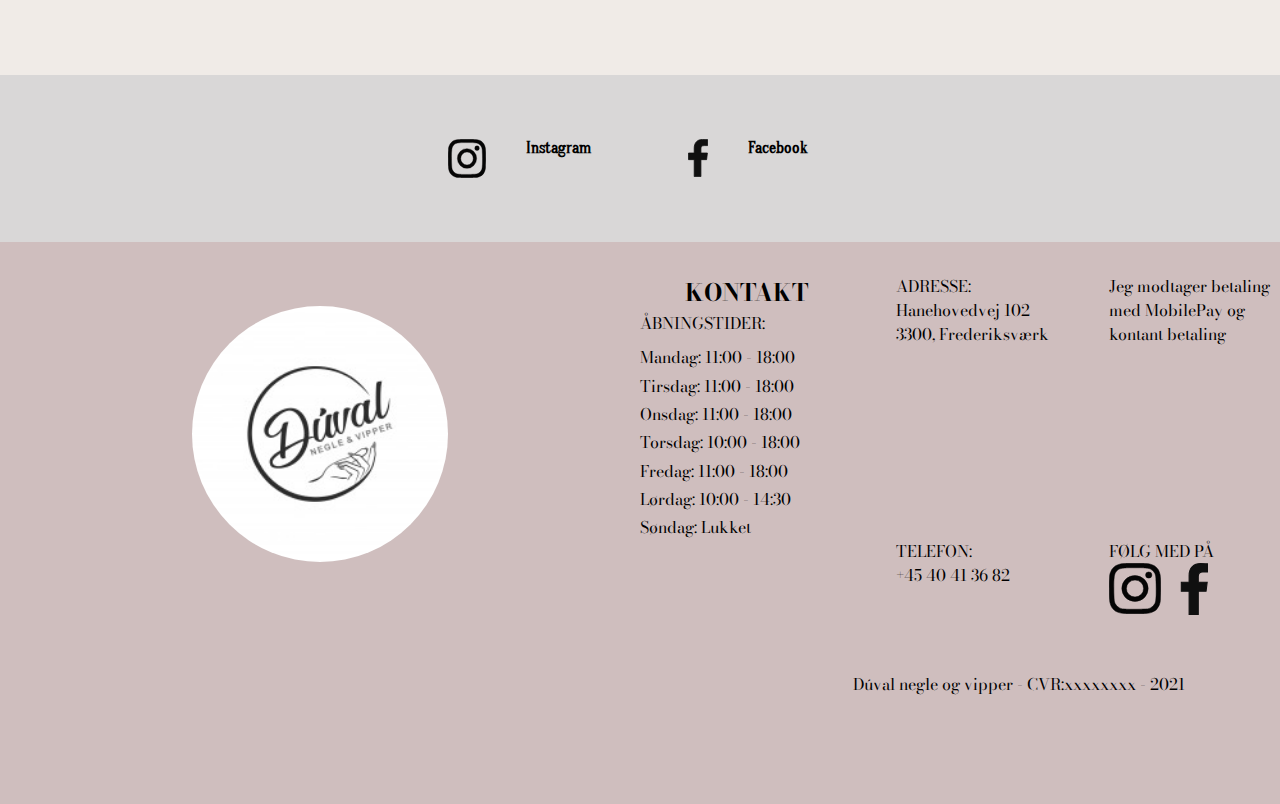
==== commit a4420338: "index" ====
--- a/index.html
+++ b/index.html
@@ -79,14 +79,14 @@
 
             <p>udført at en professionel negle- og vippe tekniker.</p>
           </div>
-
-          <div class="knap_1">
+        </div>
+        <div class="knapper_index">
+          <div class="knap">
             <a href="info.html"> Læs mere</a>
           </div>
-        </div>
-
-        <div class="knap">
-          <a href="booking.html"> Book nu</a>
+          <div class="knap">
+            <a href="booking.html"> Book nu</a>
+          </div>
         </div>
       </section>
 
--- a/stylescss/mutual_styles.css
+++ b/stylescss/mutual_styles.css
@@ -89,6 +89,96 @@
   padding-inline: 10%;
   background-color: #cfbebe;
   border-radius: 20px;
+}
+#section_6 .wrapper {
+  display: flex;
+  justify-content: space-between;
+  margin-inline: 15%;
+  margin-block: 5%;
+}
+#section_6 .logo_insta {
+  width: 10%;
+}
+#section_6 .logo_face {
+  width: 7%;
+}
+
+#section_7 {
+  display: grid;
+  grid-template-columns: 1fr 1fr;
+
+  background-color: #cfbebe;
+}
+.tekst_fodnote {
+  display: grid;
+  grid-template-columns: 1fr 1fr 1fr;
+  grid-template-rows: 2fr 1fr 1fr;
+  margin-top: 5%;
+}
+.kontakt {
+  grid-column: 1/2;
+  grid-auto-rows: auto;
+}
+.adresse {
+  grid-column: 2/3;
+  margin-left: 20%;
+  grid-auto-rows: auto;
+}
+.telefon {
+  grid-column: 2/3;
+  grid-auto-rows: auto;
+  margin-left: 20%;
+}
+.betaling {
+  grid-column: 3/4;
+  grid-row: 1/2;
+  margin-left: 20%;
+}
+.folg_med {
+  grid-column: 3/4;
+  grid-auto-rows: auto;
+  margin-left: 20%;
+}
+.cvr_fod {
+  grid-column: 2/4;
+  grid-auto-rows: auto;
+}
+.mandag {
+  margin-top: 5%;
+}
+.tirsdag {
+  margin-top: 2%;
+}
+.onsdag {
+  margin-top: 2%;
+}
+.torsdag {
+  margin-top: 2%;
+}
+.fredag {
+  margin-top: 2%;
+}
+.lordag {
+  margin-top: 2%;
+}
+.sondag {
+  margin-top: 2%;
+}
+.folg_med .wrapper {
+  display: flex;
+  gap: 10px;
+}
+.instagram {
+  width: 30%;
+}
+.facebook {
+  width: 22%;
+}
+.logo img {
+  border-radius: 50%;
+  width: 40%;
+  margin-left: 30%;
+  margin-top: 10%;
 }
 /* ------------------------------@MEDIACURRY----------------------------------------------------------------------- */
 
--- a/stylescss/index.css
+++ b/stylescss/index.css
@@ -44,21 +44,27 @@
 #section_3 .tekst {
   text-align: center;
 }
-#section_3 .knap_1 {
-  border: solid white 2px;
-  padding-block: 0.5%;
-  padding-inline: 5%;
-  background-color: #cfbebe;
-  border-radius: 20px;
-  text-align: center;
+#section_3 .knapper_index {
+  display: grid;
+  grid-template-columns: 1fr 1fr;
+  padding-inline: 20%;
+  padding-block: 5%;
 }
 #section_3 .knap {
   text-align: center;
   padding-top: 8%;
 }
-#section_4 .video {
+#section_4 {
+  padding-bottom: 5%;
+}
+/* #section_4 .video {
   place-items: center;
-}
+} */
+#section_3 video {
+  width: 90%;
+  margin-inline: 5%;
+}
+
 #section_5 {
   background-color: #f0ebe7;
   padding-block: 8%;
@@ -74,6 +80,7 @@
   gap: 20px;
   margin-inline: 2%;
 }
+
 #section_6 .wrapper {
   display: flex;
   justify-content: space-between;
@@ -172,25 +179,20 @@
     flex-flow: wrap;
   }
 
-  #section_3 .wrapper {
-    display: flex;
-    /* grid-template-columns: 1fr 1fr; */
-    justify-content: space-between;
-    padding-left: 20%;
-    padding-right: 25%;
-    flex-flow: wrap;
-  }
   #section_3 .tekst {
     text-align: center;
-    font-size: 1.2rem;
-  }
-  #section_3 .knap_1 {
-    border: solid white 2px;
-    padding-block: 0.5%;
-    padding-inline: 5%;
-    background-color: #cfbebe;
-    border-radius: 20px;
-  }
+  }
+  #section_3 .knapper_index {
+    display: grid;
+    grid-template-columns: 1fr 1fr;
+    padding-inline: 20%;
+    padding-block: 5%;
+  }
+  #section_3 .knap {
+    text-align: center;
+    padding-top: 8%;
+  }
+
   #section_5 .wrapper {
     display: flex;
     justify-content: space-between;
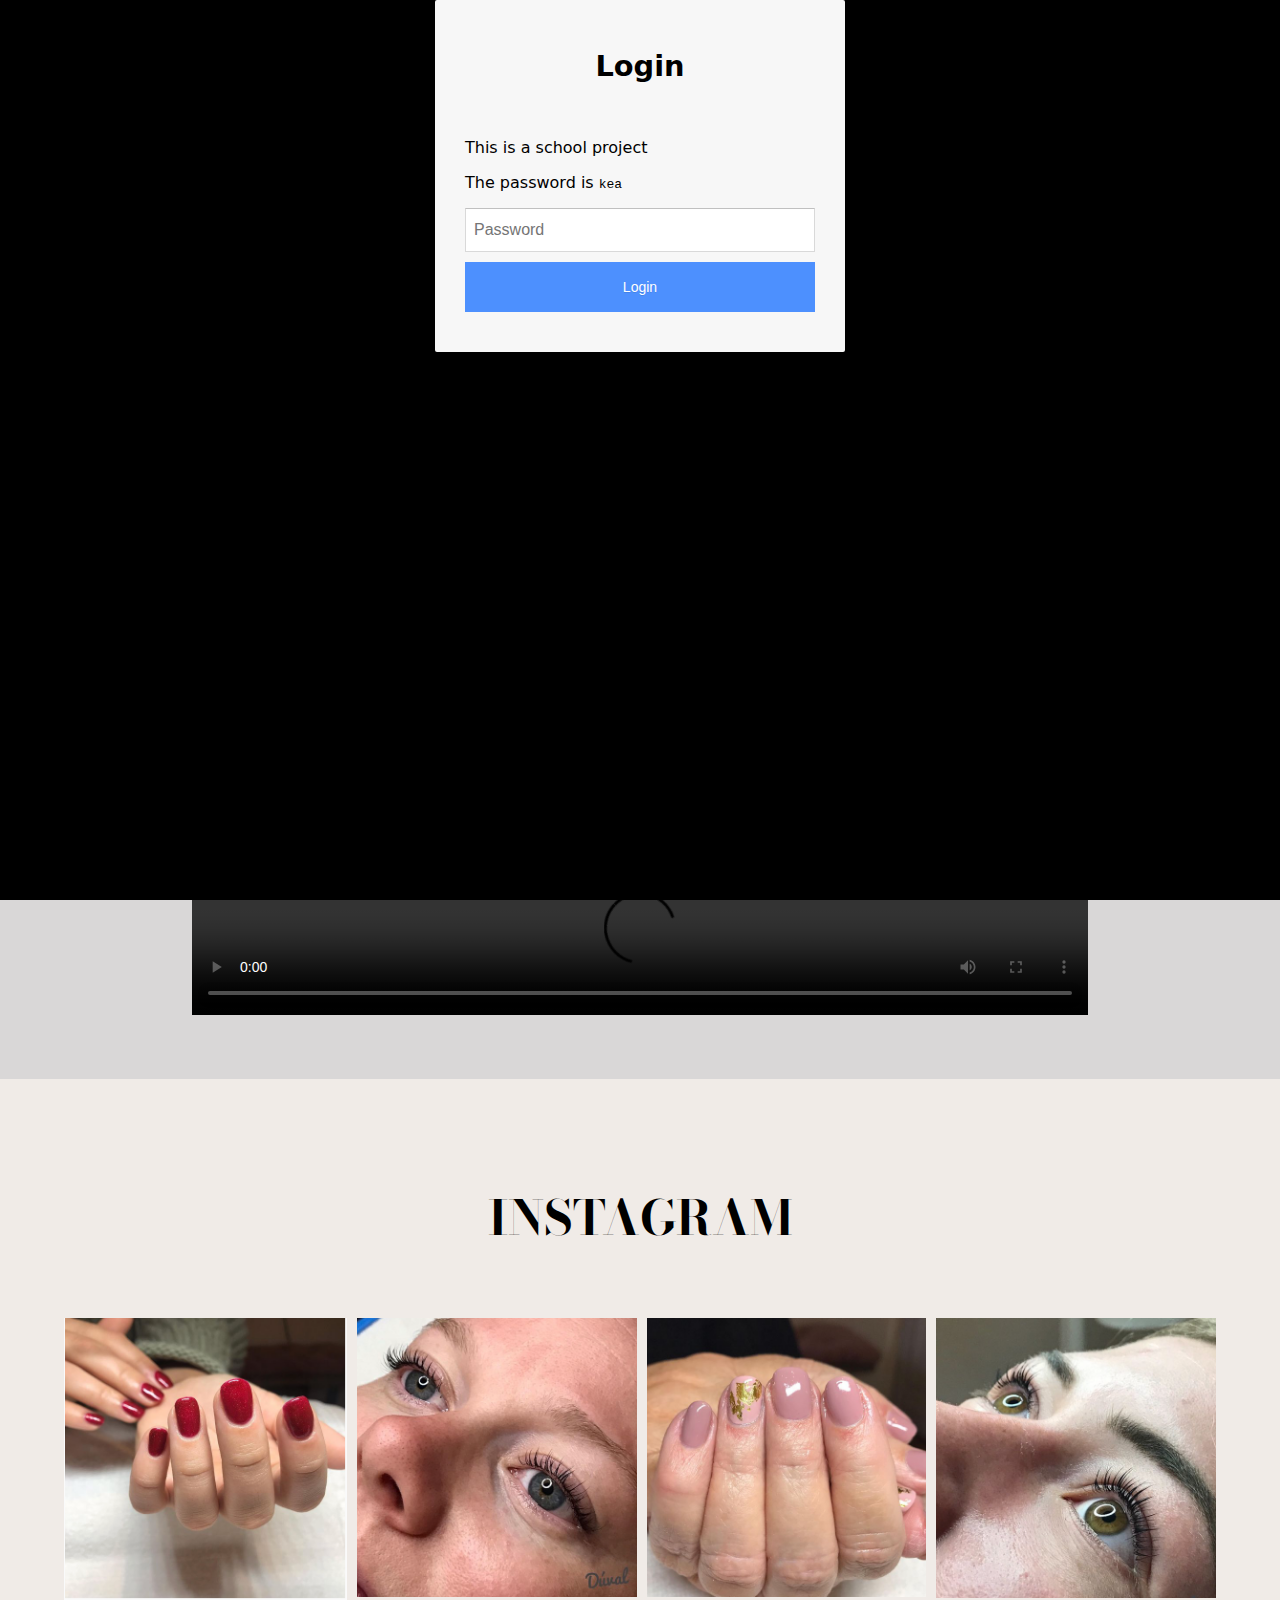
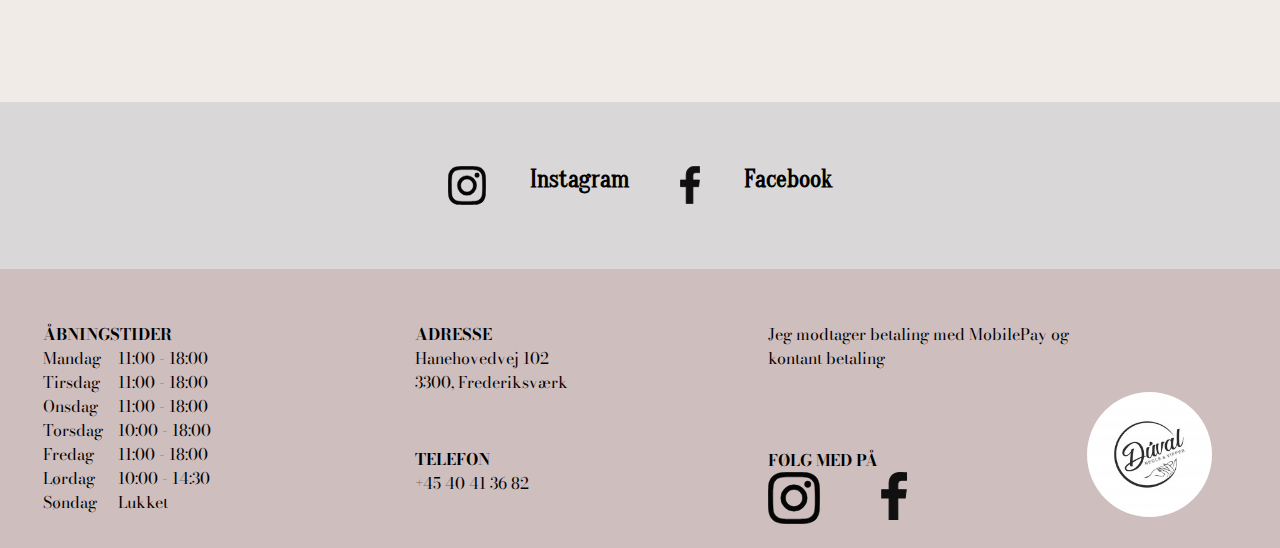
==== commit ac7e8a44: "ALT" ====
--- a/index.html
+++ b/index.html
@@ -141,70 +141,70 @@
     </main>
 
     <footer>
-      <section id="section_7">
+      <section id="footer">
+        <div class="wrapper">
+          <div class="abningstid">
+            <h4>ÅBNINGSTIDER</h4>
+            <div class="wrapper_aben">
+              <div class="dage">
+                <p>Mandag</p>
+                <p>Tirsdag</p>
+                <p>Onsdag</p>
+                <p>Torsdag</p>
+                <p>Fredag</p>
+                <p>Lørdag</p>
+                <p>Søndag</p>
+              </div>
+              <div class="tid">
+                <p>11:00 - 18:00</p>
+                <p>11:00 - 18:00</p>
+                <p>11:00 - 18:00</p>
+                <p>10:00 - 18:00</p>
+                <p>11:00 - 18:00</p>
+                <p>10:00 - 14:30</p>
+                <p>Lukket</p>
+              </div>
+            </div>
+          </div>
+          <div class="b">
+            <div class="adresse">
+              <h4>ADRESSE</h4>
+              <p>Hanehovedvej 102</p>
+              <p>3300, Frederiksværk</p>
+            </div>
+            <div class="telefon">
+              <h4>TELEFON</h4>
+              <p>+45 40 41 36 82</p>
+            </div>
+          </div>
+          <div class="b">
+            <div class="betaling">
+              <p>Jeg modtager betaling med MobilePay og kontant betaling</p>
+            </div>
+
+            <div class="folg_med">
+              <h4>FØLG MED PÅ</h4>
+              <div class="wrapper_social">
+                <div class="instagram">
+                  <a href="https://www.instagram.com/duval_negle/">
+                    <img src="socialemedierlogo/Instagram.svg" alt="instagram"
+                  /></a>
+                </div>
+                <div class="facebook">
+                  <a href="https://www.facebook.com/DuvalNegle"
+                    ><img src="socialemedierlogo/Facebook.svg" alt="Facebook"
+                  /></a>
+                </div>
+              </div>
+            </div>
+          </div>
+        </div>
         <div class="logo">
           <img
             src="socialemedierlogo/40157b247168b04e22ef72c450b3b397.jpg"
             alt="logo"
           />
         </div>
-        <div class="tekst_fodnote">
-          <div class="kontakt">
-            <h3>KONTAKT</h3>
-            <p>ÅBNINGSTIDER:</p>
-            <div class="mandag">
-              <p>Mandag: 11:00 - 18:00</p>
-            </div>
-            <div class="tirsdag">
-              <p>Tirsdag: 11:00 - 18:00</p>
-            </div>
-            <div class="onsdag">
-              <p>Onsdag: 11:00 - 18:00</p>
-            </div>
-            <div class="torsdag">
-              <p>Torsdag: 10:00 - 18:00</p>
-            </div>
-            <div class="fredag">
-              <p>Fredag: 11:00 - 18:00</p>
-            </div>
-            <div class="lordag">
-              <p>Lørdag: 10:00 - 14:30</p>
-            </div>
-            <div class="sondag">
-              <p>Søndag: Lukket</p>
-            </div>
-          </div>
-          <div class="adresse">
-            <p>ADRESSE:</p>
-            <p>Hanehovedvej 102</p>
-            <p>3300, Frederiksværk</p>
-          </div>
-          <div class="telefon">
-            <p>TELEFON:</p>
-            <p>+45 40 41 36 82</p>
-          </div>
-          <div class="betaling">
-            <p>Jeg modtager betaling med MobilePay og kontant betaling</p>
-          </div>
-          <div class="folg_med">
-            <p>FØLG MED PÅ</p>
-            <div class="wrapper">
-              <div class="instagram">
-                <a href="https://www.instagram.com/duval_negle/">
-                  <img src="socialemedierlogo/Instagram.svg" alt="instagram"
-                /></a>
-              </div>
-              <div class="facebook">
-                <a href="https://www.facebook.com/DuvalNegle"
-                  ><img src="socialemedierlogo/Facebook.svg" alt="Facebook"
-                /></a>
-              </div>
-            </div>
-          </div>
-          <div class="cvr_fod">
-            <p>Dúval negle og vipper - CVR:xxxxxxxx - 2021</p>
-          </div>
-        </div>
       </section>
     </footer>
 
--- a/stylescss/mutual_styles.css
+++ b/stylescss/mutual_styles.css
@@ -46,7 +46,7 @@
   font-family: "Oranienbaum", serif;
   text-decoration: none;
   font-weight: bold;
-  font-size: 3 rem;
+  font-size: 1.5rem;
   color: black;
 }
 /* ----------------------------------------------------------------------------------------------------- */
@@ -89,7 +89,9 @@
   padding-inline: 10%;
   background-color: #cfbebe;
   border-radius: 20px;
-}
+  font-size: 1.5rem;
+}
+
 #section_6 .wrapper {
   display: flex;
   justify-content: space-between;
@@ -102,83 +104,81 @@
 #section_6 .logo_face {
   width: 7%;
 }
-
-#section_7 {
-  display: grid;
-  grid-template-columns: 1fr 1fr;
-
+/* -------------------------------------------- footer ------------------------------------------ */
+footer {
+  margin-top: 5%;
+
+  padding-inline: 2%;
   background-color: #cfbebe;
 }
-.tekst_fodnote {
+#footer {
+  padding-bottom: 2%;
+}
+#footer .wrapper {
   display: grid;
   grid-template-columns: 1fr 1fr 1fr;
-  grid-template-rows: 2fr 1fr 1fr;
-  margin-top: 5%;
-}
-.kontakt {
-  grid-column: 1/2;
-  grid-auto-rows: auto;
-}
-.adresse {
-  grid-column: 2/3;
-  margin-left: 20%;
-  grid-auto-rows: auto;
-}
+  /* grid-template-rows: 1fr 1fr; */
+}
+footer h4 {
+  font-size: 1rem;
+  text-align: start;
+}
+.wrapper_aben {
+  display: flex;
+  gap: 15px;
+}
+.abningstid {
+  padding-top: 15%;
+  text-align: inherit;
+  padding-left: 5%;
+}
+.abningstid h4 {
+  padding-left: 0;
+}
+.betaling,
+.adresse,
 .telefon {
-  grid-column: 2/3;
-  grid-auto-rows: auto;
-  margin-left: 20%;
-}
-.betaling {
-  grid-column: 3/4;
-  grid-row: 1/2;
-  margin-left: 20%;
-}
+  padding-top: 15%;
+  text-align: inherit;
+  padding-left: 10%;
+}
+/* .betaling {
+  margin-top: 42%;
+} */
 .folg_med {
-  grid-column: 3/4;
-  grid-auto-rows: auto;
-  margin-left: 20%;
-}
-.cvr_fod {
-  grid-column: 2/4;
-  grid-auto-rows: auto;
-}
-.mandag {
-  margin-top: 5%;
-}
-.tirsdag {
-  margin-top: 2%;
-}
-.onsdag {
-  margin-top: 2%;
-}
-.torsdag {
-  margin-top: 2%;
-}
-.fredag {
-  margin-top: 2%;
-}
-.lordag {
-  margin-top: 2%;
-}
-.sondag {
-  margin-top: 2%;
-}
-.folg_med .wrapper {
-  display: flex;
-  gap: 10px;
-}
-.instagram {
-  width: 30%;
-}
-.facebook {
-  width: 22%;
-}
+  padding-top: 36%;
+  text-align: inherit;
+  padding-left: 10%;
+}
+.wrapper_social {
+  display: flex;
+}
+footer .instagram img {
+  width: 50%;
+}
+
 .logo img {
   border-radius: 50%;
-  width: 40%;
-  margin-left: 30%;
-  margin-top: 10%;
+  width: 35%;
+  margin-left: 35%;
+}
+@media (min-width: 600px) {
+  #footer {
+    display: flex;
+  }
+  h4 {
+    text-align: start;
+  }
+  .logo {
+    padding-top: 10%;
+  }
+  .logo img {
+    width: 75%;
+
+    margin-left: 0;
+  }
+  .folg_med {
+  padding-top: 22%;
 }
 /* ------------------------------@MEDIACURRY----------------------------------------------------------------------- */
 
@@ -192,11 +192,9 @@
     font-size: 1.1rem;
     cursor: pointer;
   }
-
   nav {
     display: none;
   }
-
   nav.shown {
     border-top: 1px solid #000;
     padding-top: 1rem;
@@ -204,9 +202,11 @@
     flex: 1 1 100%;
     flex-flow: column;
   }
-
   nav ul {
     display: flex;
     flex-flow: column;
   }
-}
+  .knap a {
+    font-size: 1rem;
+  }
+}--- a/stylescss/index.css
+++ b/stylescss/index.css
@@ -94,83 +94,6 @@
   width: 7%;
 }
 
-#section_7 {
-  display: grid;
-  grid-template-columns: 1fr 1fr;
-
-  background-color: #cfbebe;
-}
-.tekst_fodnote {
-  display: grid;
-  grid-template-columns: 1fr 1fr 1fr;
-  grid-template-rows: 2fr 1fr 1fr;
-  margin-top: 5%;
-}
-.kontakt {
-  grid-column: 1/2;
-  grid-auto-rows: auto;
-}
-.adresse {
-  grid-column: 2/3;
-  margin-left: 20%;
-  grid-auto-rows: auto;
-}
-.telefon {
-  grid-column: 2/3;
-  grid-auto-rows: auto;
-  margin-left: 20%;
-}
-.betaling {
-  grid-column: 3/4;
-  grid-row: 1/2;
-  margin-left: 20%;
-}
-.folg_med {
-  grid-column: 3/4;
-  grid-auto-rows: auto;
-  margin-left: 20%;
-}
-.cvr_fod {
-  grid-column: 2/4;
-  grid-auto-rows: auto;
-}
-.mandag {
-  margin-top: 5%;
-}
-.tirsdag {
-  margin-top: 2%;
-}
-.onsdag {
-  margin-top: 2%;
-}
-.torsdag {
-  margin-top: 2%;
-}
-.fredag {
-  margin-top: 2%;
-}
-.lordag {
-  margin-top: 2%;
-}
-.sondag {
-  margin-top: 2%;
-}
-.folg_med .wrapper {
-  display: flex;
-  gap: 10px;
-}
-.instagram {
-  width: 30%;
-}
-.facebook {
-  width: 22%;
-}
-.logo img {
-  border-radius: 50%;
-  width: 40%;
-  margin-left: 30%;
-  margin-top: 10%;
-}
 @media (min-width: 600px) {
   ul.mini {
     list-style: none;
@@ -193,6 +116,10 @@
     padding-top: 8%;
   }
 
+  #section_4 video {
+    width: 70%;
+    margin-inline: 15%;
+  }
   #section_5 .wrapper {
     display: flex;
     justify-content: space-between;
